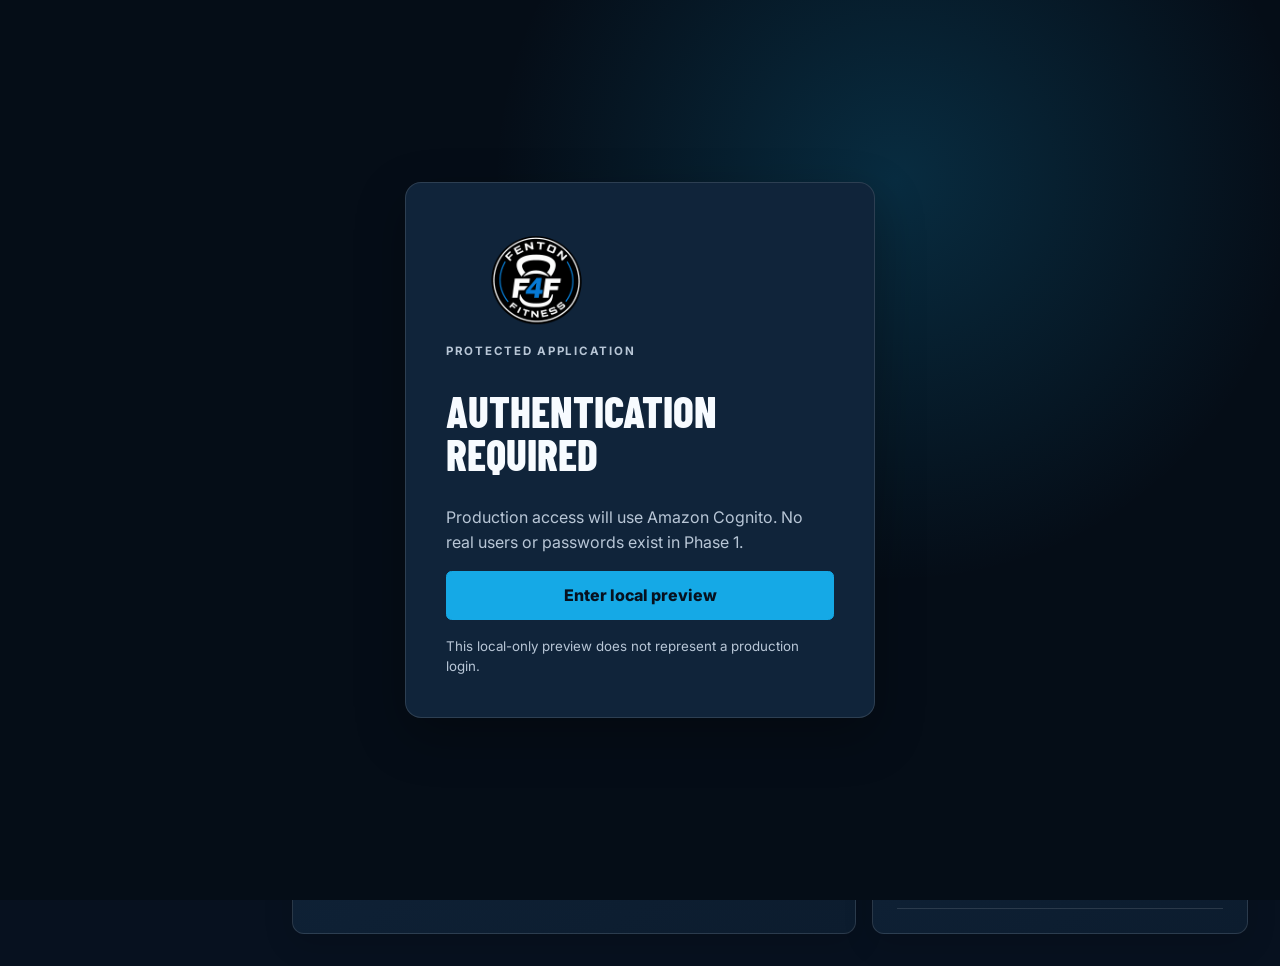
==== frontend/index.html @ 79f04292 "feat: build F4F operations dashboard foundation" ====
<!doctype html>
<html lang="en">
<head>
  <meta charset="utf-8">
  <meta name="viewport" content="width=device-width, initial-scale=1">
  <meta name="robots" content="noindex, nofollow">
  <title>F4F Operations Dashboard</title>
  <link rel="stylesheet" href="css/dashboard.css">
</head>
<body>
  <a class="skip-link" href="#main">Skip to dashboard content</a>
  <div class="app-shell">
    <aside class="sidebar" id="sidebar" aria-label="Dashboard navigation">
      <a class="brand" href="#dashboard" aria-label="F4F Operations Dashboard home">
        <img class="brand-logo" src="assets/f4f-logo.png" alt="">
        <span><strong>Fenton4Fitness</strong><small>Operations</small></span>
      </a>
      <nav>
        <ul class="nav-list" id="primary-nav">
          <li><a href="#dashboard" data-route="dashboard" aria-current="page">Dashboard</a></li>
          <li><a href="#leads" data-route="leads">Leads</a></li>
          <li><a href="#athletes" data-route="athletes">Athletes</a></li>
          <li><a href="#clients" data-route="clients">Clients</a></li>
          <li><a href="#teams" data-route="teams">Teams</a></li>
          <li><a href="#training" data-route="training">Training</a></li>
          <li><a href="#schedule" data-route="schedule">Schedule</a></li>
          <li><a href="#revenue" data-route="revenue">Revenue</a></li>
          <li><a href="#messages" data-route="messages">Messages</a></li>
          <li><a href="#settings" data-route="settings">Settings</a></li>
        </ul>
      </nav>
      <div class="sidebar-footer">
        <span class="environment-badge">Local Phase 1</span>
        <button class="text-button" id="logout-button" type="button">Log out</button>
      </div>
    </aside>

    <div class="workspace">
      <header class="topbar">
        <button class="menu-button" id="menu-button" type="button" aria-controls="sidebar" aria-expanded="false">Menu</button>
        <div><p class="eyebrow">Internal application</p><p class="page-context" id="page-context">Dashboard overview</p></div>
        <div class="user-chip" aria-label="Current user"><span aria-hidden="true">JF</span><div><strong>Owner</strong><small>Local preview</small></div></div>
      </header>

      <main id="main" tabindex="-1">
        <section class="view" id="view-dashboard" data-view="dashboard">
          <div class="page-heading"><div><p class="eyebrow">F4F command center</p><h1>Business overview</h1><p>Phase 1 presents safe empty states until authenticated production data is connected.</p></div><span class="status-pill">Foundation ready</span></div>
          <div class="stat-grid" aria-label="Business metrics">
            <article class="stat-card"><span>New Leads</span><strong>—</strong><small>Awaiting secure API connection</small></article>
            <article class="stat-card"><span>Active Clients</span><strong>—</strong><small>Not connected in Phase 1</small></article>
            <article class="stat-card"><span>Active Athletes</span><strong>—</strong><small>Not connected in Phase 1</small></article>
            <article class="stat-card"><span>Upcoming Sessions</span><strong>—</strong><small>Scheduling planned for Phase 4</small></article>
            <article class="stat-card"><span>Monthly Revenue</span><strong>—</strong><small>Financial data is not connected</small></article>
            <article class="stat-card"><span>Conversion Rate</span><strong>—</strong><small>Requires lead-status history</small></article>
          </div>
          <div class="panel-grid">
            <article class="panel"><div class="panel-heading"><div><p class="eyebrow">Lead activity</p><h2>Recent inquiries</h2></div><a href="#leads">View leads</a></div><div class="empty-state"><strong>No production data loaded</strong><p>The deployed dashboard will request an allowlisted lead projection through an authenticated API.</p></div></article>
            <article class="panel"><p class="eyebrow">System readiness</p><h2>Phase 1 modules</h2><ul class="check-list"><li class="ready">Responsive application shell</li><li class="ready">Authentication guard interface</li><li class="ready">Read-only lead normalization</li><li>Production Cognito connection</li><li>Production lead-table read access</li></ul></article>
          </div>
        </section>

        <section class="view" id="view-leads" data-view="leads" hidden>
          <div class="page-heading"><div><p class="eyebrow">Read-only foundation</p><h1>Leads</h1><p>Contact details are visible only in this local mock-data preview.</p></div><span class="status-pill">Read only</span></div>
          <div class="panel table-panel"><div class="toolbar"><label for="lead-filter">Filter leads</label><select id="lead-filter"><option value="all">All lead types</option><option value="training">Training inquiries</option><option value="website-service-inquiry">Website services</option><option value="testimonial">Testimonials</option></select></div><div class="table-wrap"><table><thead><tr><th>Name</th><th>Contact</th><th>Lead type</th><th>Submitted</th><th>Status</th><th>Follow-up</th></tr></thead><tbody id="leads-table-body"></tbody></table></div><div class="empty-state" id="leads-empty" hidden><strong>No leads match this filter.</strong></div></div>
        </section>

        <section class="view" id="view-coming-soon" data-view="coming-soon" hidden>
          <div class="coming-soon"><img class="brand-logo brand-logo-large" src="assets/f4f-logo.png" alt=""><p class="eyebrow">Planned module</p><h1 id="coming-soon-title">Coming soon</h1><p>This module is intentionally deferred so authentication and private-data controls can be completed first.</p></div>
        </section>
      </main>
    </div>
  </div>
  <div class="auth-gate" id="auth-gate" hidden><div class="auth-card"><img class="brand-logo brand-logo-large" src="assets/f4f-logo.png" alt="Fenton4Fitness"><p class="eyebrow">Protected application</p><h1>Authentication required</h1><p>Production access will use Amazon Cognito. No real users or passwords exist in Phase 1.</p><button class="primary-button" id="preview-login" type="button">Enter local preview</button><small>This local-only preview does not represent a production login.</small></div></div>
  <script src="js/config.js"></script>
  <script src="js/auth.js"></script>
  <script src="js/api.js"></script>
  <script src="js/data.js"></script>
  <script src="js/app.js"></script>
</body>
</html>
---- frontend/css/dashboard.css ----
@import url('https://fonts.googleapis.com/css2?family=Barlow+Condensed:wght@600;700;800&family=Inter:wght@400;500;600;700&display=swap');
:root{--ink:#07111f;--navy:#0a192b;--panel:#10243a;--panel-2:#0c1c2e;--blue:#15a9e6;--blue-2:#75d4f7;--white:#f7fbff;--muted:#b8c6d6;--line:rgba(255,255,255,.12);--danger:#ff8d9b;--success:#6de0b4;--sidebar:260px;--shadow:0 18px 50px rgba(0,0,0,.28)}
*{box-sizing:border-box}html{color-scheme:dark}body{margin:0;background:var(--ink);color:var(--white);font:400 1rem/1.55 Inter,system-ui,sans-serif}button,select{font:inherit}button,a,select{min-height:44px}a{color:inherit}.skip-link{position:fixed;left:-9999px;top:1rem;z-index:100;background:white;color:var(--ink);padding:.75rem 1rem}.skip-link:focus{left:1rem}.app-shell{min-height:100vh;display:grid;grid-template-columns:var(--sidebar) 1fr}.sidebar{position:sticky;top:0;height:100vh;display:flex;flex-direction:column;background:#050d17;border-right:1px solid var(--line);padding:1.25rem}.brand{display:flex;align-items:center;gap:.75rem;text-decoration:none;padding:.35rem}.brand-logo{display:block;width:72px;height:48px;object-fit:contain;flex:0 0 auto}.brand-logo-large{width:180px;height:120px}.brand strong{display:block;font:800 1.2rem/1 'Barlow Condensed',sans-serif;letter-spacing:.04em}.brand small,.user-chip small{display:block;color:var(--muted)}.nav-list{list-style:none;margin:2rem 0;padding:0;display:grid;gap:.25rem}.nav-list a{display:flex;align-items:center;padding:.55rem .75rem;border-radius:.4rem;text-decoration:none;color:var(--muted);font-weight:600;border-left:3px solid transparent}.nav-list a:hover,.nav-list a[aria-current=page]{background:rgba(21,169,230,.1);color:white;border-left-color:var(--blue)}a:focus-visible,button:focus-visible,select:focus-visible{outline:3px solid var(--blue-2);outline-offset:2px}.sidebar-footer{margin-top:auto;display:flex;align-items:center;justify-content:space-between;gap:.5rem}.environment-badge,.status-pill{display:inline-flex;align-items:center;min-height:32px;padding:.3rem .65rem;border:1px solid rgba(117,212,247,.3);border-radius:999px;background:rgba(21,169,230,.08);font-size:.75rem;font-weight:700}.text-button{border:0;background:transparent;color:var(--blue-2);padding:.35rem}.workspace{min-width:0}.topbar{min-height:76px;display:flex;align-items:center;gap:1rem;padding:0 2rem;border-bottom:1px solid var(--line);background:rgba(7,17,31,.92);position:sticky;top:0;z-index:20;backdrop-filter:blur(14px)}.topbar>div:nth-child(2){margin-right:auto}.eyebrow{margin:0;color:var(--blue-2);font-size:.72rem;font-weight:700;text-transform:uppercase;letter-spacing:.15em}.page-context{margin:.1rem 0 0;font-weight:600}.menu-button{display:none;background:transparent;color:white;border:1px solid var(--line);border-radius:.35rem;padding:.5rem .75rem}.user-chip{display:flex;align-items:center;gap:.6rem}.user-chip>span{width:38px;height:38px;border-radius:50%;display:grid;place-items:center;background:var(--blue);color:var(--ink);font-weight:800}main{padding:2rem;max-width:1500px;width:100%;margin:auto}.page-heading{display:flex;align-items:flex-start;justify-content:space-between;gap:2rem;margin-bottom:1.75rem}.page-heading h1,.coming-soon h1{font:800 clamp(2.5rem,5vw,4.2rem)/.95 'Barlow Condensed',sans-serif;text-transform:uppercase;margin:.35rem 0}.page-heading p{color:var(--muted);max-width:740px;margin:.4rem 0}.stat-grid{display:grid;grid-template-columns:repeat(3,minmax(0,1fr));gap:1rem}.stat-card,.panel{background:linear-gradient(145deg,var(--panel),var(--panel-2));border:1px solid var(--line);border-radius:.75rem;box-shadow:0 10px 30px rgba(0,0,0,.14)}.stat-card{padding:1.35rem}.stat-card>span{color:var(--muted);font-size:.88rem}.stat-card strong{display:block;margin:.45rem 0;font:800 2.6rem/1 'Barlow Condensed',sans-serif}.stat-card small{color:#8ea3b8}.panel-grid{display:grid;grid-template-columns:1.5fr 1fr;gap:1rem;margin-top:1rem}.panel{padding:1.5rem}.panel h2{font:700 1.7rem/1.1 'Barlow Condensed',sans-serif;text-transform:uppercase;margin:.3rem 0 1rem}.panel-heading{display:flex;justify-content:space-between;gap:1rem}.panel-heading a{color:var(--blue-2);font-weight:700}.empty-state{padding:2rem;border:1px dashed rgba(255,255,255,.22);border-radius:.6rem;color:var(--muted)}.empty-state p{margin-bottom:0}.check-list{list-style:none;padding:0;margin:0}.check-list li{color:var(--muted);padding:.55rem 0;border-bottom:1px solid var(--line)}.check-list li:before{content:'○';color:var(--blue-2);margin-right:.65rem}.check-list li.ready:before{content:'✓';color:var(--success)}.table-panel{padding:0;overflow:hidden}.toolbar{display:flex;align-items:center;justify-content:flex-end;gap:.75rem;padding:1rem 1.25rem;border-bottom:1px solid var(--line)}select{background:#07111f;color:white;border:1px solid #466079;border-radius:.35rem;padding:.5rem .75rem}.table-wrap{overflow:auto}table{width:100%;border-collapse:collapse;min-width:850px}th,td{text-align:left;padding:1rem 1.25rem;border-bottom:1px solid var(--line);vertical-align:top}th{color:var(--blue-2);font-size:.75rem;text-transform:uppercase;letter-spacing:.1em}td{color:#dce7f2}td small{display:block;color:var(--muted)}.lead-status{display:inline-block;padding:.25rem .55rem;border-radius:999px;background:rgba(117,212,247,.1);font-size:.78rem;font-weight:700}.coming-soon{min-height:65vh;display:grid;place-items:center;align-content:center;text-align:center}.coming-soon p{max-width:570px;color:var(--muted)}.auth-gate{position:fixed;inset:0;z-index:200;display:grid;place-items:center;padding:1.5rem;background:radial-gradient(circle at 70% 20%,rgba(21,169,230,.2),transparent 35%),#050d17}.auth-gate[hidden]{display:none}.auth-card{width:min(100%,470px);padding:2.5rem;background:var(--panel);border:1px solid var(--line);border-radius:1rem;box-shadow:var(--shadow)}.auth-card h1{font:800 2.7rem/1 'Barlow Condensed',sans-serif;text-transform:uppercase}.auth-card p,.auth-card small{color:var(--muted)}.auth-card small{display:block;margin-top:1rem}.primary-button{border:1px solid var(--blue);border-radius:.35rem;background:var(--blue);color:var(--ink);font-weight:800;padding:.7rem 1rem;width:100%}
@media(max-width:1000px){.app-shell{grid-template-columns:1fr}.sidebar{position:fixed;left:0;top:0;z-index:60;width:min(86vw,var(--sidebar));transform:translateX(-105%);transition:transform .2s}.sidebar.open{transform:none}.menu-button{display:inline-flex;align-items:center}.stat-grid{grid-template-columns:repeat(2,minmax(0,1fr))}.panel-grid{grid-template-columns:1fr}}
@media(max-width:620px){.topbar,main{padding-left:1rem;padding-right:1rem}.user-chip div{display:none}.page-heading{display:block}.status-pill{margin-top:1rem}.stat-grid{grid-template-columns:1fr}.toolbar{align-items:stretch;flex-direction:column}.toolbar select{width:100%}.panel{padding:1.1rem}}
@media(prefers-reduced-motion:reduce){*{scroll-behavior:auto!important;transition:none!important}}
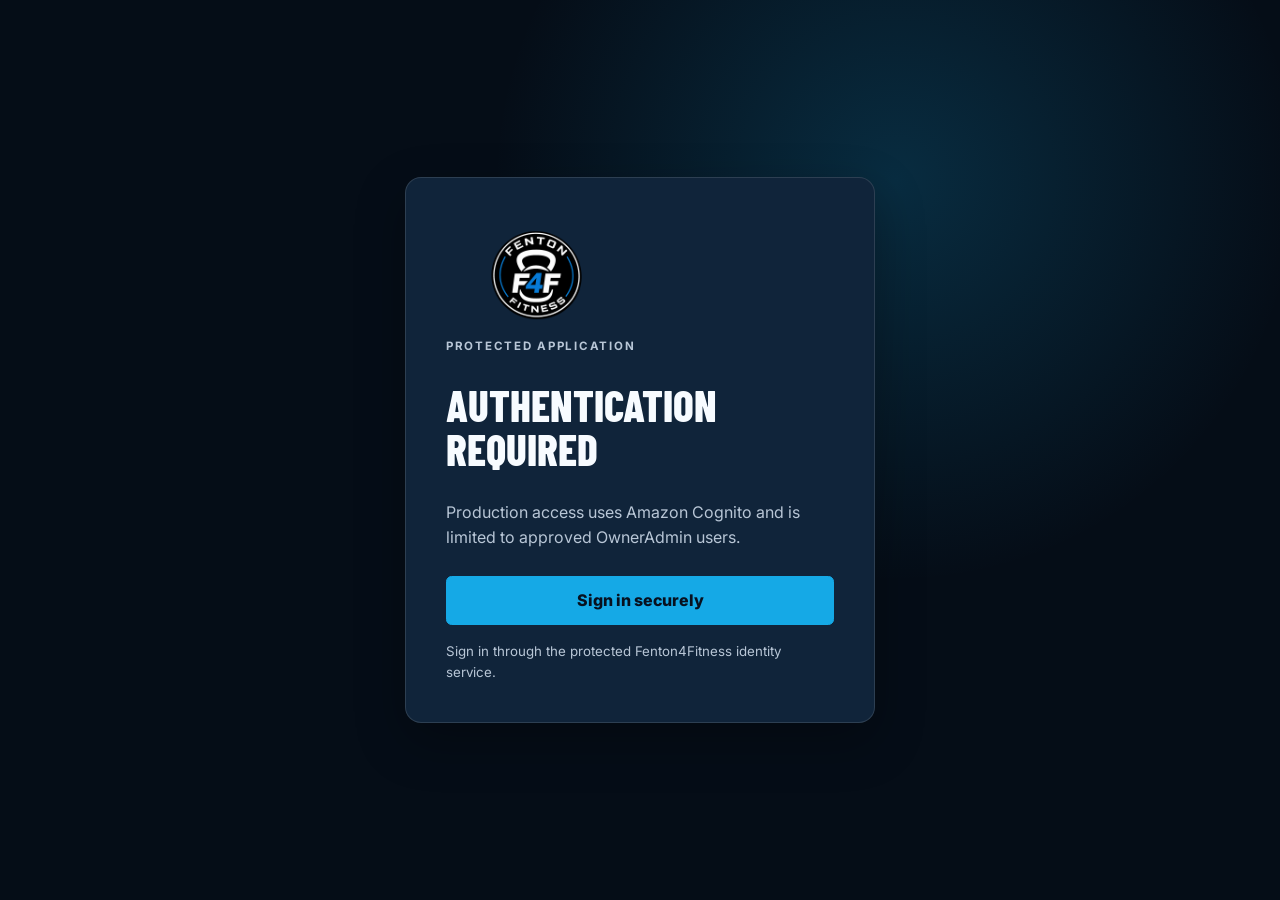
==== commit c13e7f88: "feat: launch secure Coach operations dashboard" ====
--- a/frontend/index.html
+++ b/frontend/index.html
@@ -4,12 +4,13 @@
   <meta charset="utf-8">
   <meta name="viewport" content="width=device-width, initial-scale=1">
   <meta name="robots" content="noindex, nofollow">
-  <title>F4F Operations Dashboard</title>
+  <title>F4F Athlete Performance Hub</title>
   <link rel="stylesheet" href="css/dashboard.css">
+  <link rel="stylesheet" href="css/athlete.css">
 </head>
 <body>
   <a class="skip-link" href="#main">Skip to dashboard content</a>
-  <div class="app-shell">
+  <div class="app-shell" id="coach-shell" hidden>
     <aside class="sidebar" id="sidebar" aria-label="Dashboard navigation">
       <a class="brand" href="#dashboard" aria-label="F4F Operations Dashboard home">
         <img class="brand-logo" src="assets/f4f-logo.png" alt="">
@@ -39,14 +40,14 @@
       <header class="topbar">
         <button class="menu-button" id="menu-button" type="button" aria-controls="sidebar" aria-expanded="false">Menu</button>
         <div><p class="eyebrow">Internal application</p><p class="page-context" id="page-context">Dashboard overview</p></div>
-        <div class="user-chip" aria-label="Current user"><span aria-hidden="true">JF</span><div><strong>Owner</strong><small>Local preview</small></div></div>
+        <div class="user-chip" aria-label="Current user"><img class="user-avatar" src="assets/f4f-logo.png" alt="Fenton4Fitness"><div><strong>Owner</strong><small>Local preview</small></div></div>
       </header>
 
       <main id="main" tabindex="-1">
         <section class="view" id="view-dashboard" data-view="dashboard">
           <div class="page-heading"><div><p class="eyebrow">F4F command center</p><h1>Business overview</h1><p>Phase 1 presents safe empty states until authenticated production data is connected.</p></div><span class="status-pill">Foundation ready</span></div>
           <div class="stat-grid" aria-label="Business metrics">
-            <article class="stat-card"><span>New Leads</span><strong>—</strong><small>Awaiting secure API connection</small></article>
+            <article class="stat-card"><span>New Leads</span><strong id="new-leads-value">—</strong><small id="new-leads-note">Awaiting authenticated data</small></article>
             <article class="stat-card"><span>Active Clients</span><strong>—</strong><small>Not connected in Phase 1</small></article>
             <article class="stat-card"><span>Active Athletes</span><strong>—</strong><small>Not connected in Phase 1</small></article>
             <article class="stat-card"><span>Upcoming Sessions</span><strong>—</strong><small>Scheduling planned for Phase 4</small></article>
@@ -54,14 +55,14 @@
             <article class="stat-card"><span>Conversion Rate</span><strong>—</strong><small>Requires lead-status history</small></article>
           </div>
           <div class="panel-grid">
-            <article class="panel"><div class="panel-heading"><div><p class="eyebrow">Lead activity</p><h2>Recent inquiries</h2></div><a href="#leads">View leads</a></div><div class="empty-state"><strong>No production data loaded</strong><p>The deployed dashboard will request an allowlisted lead projection through an authenticated API.</p></div></article>
+            <article class="panel"><div class="panel-heading"><div><p class="eyebrow">Lead activity</p><h2>Recent inquiries</h2></div><a href="#leads">View leads</a></div><div id="recent-inquiries"><div class="empty-state"><strong>Authentication required</strong><p>Sign in to load the allowlisted production lead view.</p></div></div></article>
             <article class="panel"><p class="eyebrow">System readiness</p><h2>Phase 1 modules</h2><ul class="check-list"><li class="ready">Responsive application shell</li><li class="ready">Authentication guard interface</li><li class="ready">Read-only lead normalization</li><li>Production Cognito connection</li><li>Production lead-table read access</li></ul></article>
           </div>
         </section>
 
         <section class="view" id="view-leads" data-view="leads" hidden>
           <div class="page-heading"><div><p class="eyebrow">Read-only foundation</p><h1>Leads</h1><p>Contact details are visible only in this local mock-data preview.</p></div><span class="status-pill">Read only</span></div>
-          <div class="panel table-panel"><div class="toolbar"><label for="lead-filter">Filter leads</label><select id="lead-filter"><option value="all">All lead types</option><option value="training">Training inquiries</option><option value="website-service-inquiry">Website services</option><option value="testimonial">Testimonials</option></select></div><div class="table-wrap"><table><thead><tr><th>Name</th><th>Contact</th><th>Lead type</th><th>Submitted</th><th>Status</th><th>Follow-up</th></tr></thead><tbody id="leads-table-body"></tbody></table></div><div class="empty-state" id="leads-empty" hidden><strong>No leads match this filter.</strong></div></div>
+          <div class="panel table-panel"><div class="toolbar"><label for="lead-filter">Filter leads</label><select id="lead-filter"><option value="all">All lead types</option><option value="training">Training inquiries</option><option value="website-service-inquiry">Website services</option><option value="testimonial">Testimonials</option></select></div><p class="data-state" id="leads-state" data-state="idle" role="status" hidden></p><div class="table-wrap"><table><thead><tr><th>Name</th><th>Contact</th><th>Lead type</th><th>Submitted</th><th>Status</th><th>Follow-up</th></tr></thead><tbody id="leads-table-body"></tbody></table></div><div class="empty-state" id="leads-empty"><strong>No leads match this filter.</strong></div></div>
         </section>
 
         <section class="view" id="view-coming-soon" data-view="coming-soon" hidden>
@@ -70,11 +71,61 @@
       </main>
     </div>
   </div>
-  <div class="auth-gate" id="auth-gate" hidden><div class="auth-card"><img class="brand-logo brand-logo-large" src="assets/f4f-logo.png" alt="Fenton4Fitness"><p class="eyebrow">Protected application</p><h1>Authentication required</h1><p>Production access will use Amazon Cognito. No real users or passwords exist in Phase 1.</p><button class="primary-button" id="preview-login" type="button">Enter local preview</button><small>This local-only preview does not represent a production login.</small></div></div>
+
+  <div class="athlete-shell" id="athlete-shell" hidden>
+    <header class="athlete-header">
+      <a href="#athlete-today" class="athlete-brand" aria-label="Athlete Performance Hub home"><img src="assets/f4f-logo.png" alt=""><span><strong>F4F</strong><small>Performance Hub</small></span></a>
+      <div class="athlete-avatar" aria-label="Fictional demo athlete"><span id="athlete-initials">JR</span></div>
+    </header>
+    <main class="athlete-main" id="athlete-main" tabindex="-1">
+      <section id="athlete-view-today" data-athlete-view="athlete-today">
+        <p class="demo-label">Fictional demo athlete · Local preview only</p>
+        <div class="athlete-welcome"><div><span class="athlete-kicker">Today</span><h1>Ready to work, <span data-demo-athlete-name>Jordan</span>?</h1></div><span class="athlete-date">Tuesday<br><strong>Aug 18</strong></span></div>
+        <article class="today-workout">
+          <div class="workout-topline"><span>Assigned workout</span><strong id="athlete-workout-progress">0 of 5 exercises</strong></div>
+          <h2 id="athlete-workout-title">Lower Body Power</h2>
+          <p id="athlete-workout-meta">Today · 4:30 PM · 45 min</p>
+          <ul class="exercise-preview" id="athlete-exercises"></ul>
+          <div class="coach-note"><span>Coach note</span><p id="athlete-coach-note"></p></div>
+          <button class="athlete-primary" id="athlete-start-workout" type="button">Start workout</button>
+          <small class="workout-state" id="athlete-workout-state">Preview only · no results will be saved</small>
+        </article>
+        <div class="athlete-answer-grid">
+          <article class="athlete-card"><span class="athlete-kicker">Last time</span><h2>Your last comparable workout</h2><div class="last-workout" id="athlete-last-workout"></div></article>
+          <article class="athlete-card improvement-card"><span class="athlete-kicker">Progress</span><h2>You're moving forward</h2><p><strong>2</strong> recent personal records</p><a href="#athlete-progress">See progress</a></article>
+        </div>
+      </section>
+
+      <section id="athlete-view-workouts" data-athlete-view="athlete-workouts" hidden>
+        <div class="athlete-page-heading"><span class="athlete-kicker">Your plan</span><h1>Upcoming workouts</h1><p>Coach-assigned sessions are easy to find and ready when you are.</p></div>
+        <article class="athlete-card"><ul class="upcoming-list" id="athlete-upcoming-list"></ul></article>
+      </section>
+
+      <section id="athlete-view-progress" data-athlete-view="athlete-progress" hidden>
+        <div class="athlete-page-heading"><span class="athlete-kicker">Basic progress</span><h1>Recent PRs</h1><p>A simple view of your latest improvements.</p></div>
+        <article class="athlete-card"><ul class="pr-list" id="athlete-pr-list"></ul></article>
+      </section>
+
+      <section id="athlete-view-profile" data-athlete-view="athlete-profile" hidden>
+        <div class="athlete-page-heading"><span class="athlete-kicker">Profile</span><h1 id="athlete-profile-name">Jordan · Fictional demo athlete</h1><p>This preview contains synthetic training data only.</p></div>
+        <article class="athlete-card profile-card"><span>Training focus</span><strong id="athlete-profile-focus">Speed &amp; strength</strong><hr><button class="athlete-secondary local-role-switch" data-switch-role="coach" type="button">Switch to Coach preview</button><button class="athlete-secondary" id="athlete-logout-button" type="button">Log out</button></article>
+      </section>
+    </main>
+    <nav class="athlete-bottom-nav" aria-label="Athlete navigation">
+      <a href="#athlete-today" data-athlete-route="athlete-today" aria-current="page"><span aria-hidden="true">●</span>Today</a>
+      <a href="#athlete-workouts" data-athlete-route="athlete-workouts"><span aria-hidden="true">▤</span>Workouts</a>
+      <a href="#athlete-progress" data-athlete-route="athlete-progress"><span aria-hidden="true">↗</span>Progress</a>
+      <a href="#athlete-profile" data-athlete-route="athlete-profile"><span aria-hidden="true">○</span>Profile</a>
+    </nav>
+  </div>
+
+  <div class="auth-gate" id="auth-gate" hidden><div class="auth-card"><img class="brand-logo brand-logo-large" src="assets/f4f-logo.png" alt="Fenton4Fitness"><p class="eyebrow">Protected application</p><h1>Authentication required</h1><p>Production access uses Amazon Cognito and is limited to approved OwnerAdmin users.</p><div class="local-preview-choices" id="local-preview-choices"><button class="primary-button" id="preview-coach-login" type="button">Preview as Coach</button><button class="secondary-button" id="preview-athlete-login" type="button">Preview as Athlete</button></div><button class="primary-button" id="production-login" type="button">Sign in securely</button><small id="auth-message">Sign in through the protected Fenton4Fitness identity service.</small></div></div>
   <script src="js/config.js"></script>
   <script src="js/auth.js"></script>
   <script src="js/api.js"></script>
   <script src="js/data.js"></script>
+  <script src="js/app-state.js"></script>
+  <script src="js/athlete.js"></script>
   <script src="js/app.js"></script>
 </body>
 </html>
--- a/frontend/css/dashboard.css
+++ b/frontend/css/dashboard.css
@@ -1,6 +1,9 @@
 @import url('https://fonts.googleapis.com/css2?family=Barlow+Condensed:wght@600;700;800&family=Inter:wght@400;500;600;700&display=swap');
 :root{--ink:#07111f;--navy:#0a192b;--panel:#10243a;--panel-2:#0c1c2e;--blue:#15a9e6;--blue-2:#75d4f7;--white:#f7fbff;--muted:#b8c6d6;--line:rgba(255,255,255,.12);--danger:#ff8d9b;--success:#6de0b4;--sidebar:260px;--shadow:0 18px 50px rgba(0,0,0,.28)}
+[hidden]{display:none!important}
 *{box-sizing:border-box}html{color-scheme:dark}body{margin:0;background:var(--ink);color:var(--white);font:400 1rem/1.55 Inter,system-ui,sans-serif}button,select{font:inherit}button,a,select{min-height:44px}a{color:inherit}.skip-link{position:fixed;left:-9999px;top:1rem;z-index:100;background:white;color:var(--ink);padding:.75rem 1rem}.skip-link:focus{left:1rem}.app-shell{min-height:100vh;display:grid;grid-template-columns:var(--sidebar) 1fr}.sidebar{position:sticky;top:0;height:100vh;display:flex;flex-direction:column;background:#050d17;border-right:1px solid var(--line);padding:1.25rem}.brand{display:flex;align-items:center;gap:.75rem;text-decoration:none;padding:.35rem}.brand-logo{display:block;width:72px;height:48px;object-fit:contain;flex:0 0 auto}.brand-logo-large{width:180px;height:120px}.brand strong{display:block;font:800 1.2rem/1 'Barlow Condensed',sans-serif;letter-spacing:.04em}.brand small,.user-chip small{display:block;color:var(--muted)}.nav-list{list-style:none;margin:2rem 0;padding:0;display:grid;gap:.25rem}.nav-list a{display:flex;align-items:center;padding:.55rem .75rem;border-radius:.4rem;text-decoration:none;color:var(--muted);font-weight:600;border-left:3px solid transparent}.nav-list a:hover,.nav-list a[aria-current=page]{background:rgba(21,169,230,.1);color:white;border-left-color:var(--blue)}a:focus-visible,button:focus-visible,select:focus-visible{outline:3px solid var(--blue-2);outline-offset:2px}.sidebar-footer{margin-top:auto;display:flex;align-items:center;justify-content:space-between;gap:.5rem}.environment-badge,.status-pill{display:inline-flex;align-items:center;min-height:32px;padding:.3rem .65rem;border:1px solid rgba(117,212,247,.3);border-radius:999px;background:rgba(21,169,230,.08);font-size:.75rem;font-weight:700}.text-button{border:0;background:transparent;color:var(--blue-2);padding:.35rem}.workspace{min-width:0}.topbar{min-height:76px;display:flex;align-items:center;gap:1rem;padding:0 2rem;border-bottom:1px solid var(--line);background:rgba(7,17,31,.92);position:sticky;top:0;z-index:20;backdrop-filter:blur(14px)}.topbar>div:nth-child(2){margin-right:auto}.eyebrow{margin:0;color:var(--blue-2);font-size:.72rem;font-weight:700;text-transform:uppercase;letter-spacing:.15em}.page-context{margin:.1rem 0 0;font-weight:600}.menu-button{display:none;background:transparent;color:white;border:1px solid var(--line);border-radius:.35rem;padding:.5rem .75rem}.user-chip{display:flex;align-items:center;gap:.6rem}.user-chip>span{width:38px;height:38px;border-radius:50%;display:grid;place-items:center;background:var(--blue);color:var(--ink);font-weight:800}main{padding:2rem;max-width:1500px;width:100%;margin:auto}.page-heading{display:flex;align-items:flex-start;justify-content:space-between;gap:2rem;margin-bottom:1.75rem}.page-heading h1,.coming-soon h1{font:800 clamp(2.5rem,5vw,4.2rem)/.95 'Barlow Condensed',sans-serif;text-transform:uppercase;margin:.35rem 0}.page-heading p{color:var(--muted);max-width:740px;margin:.4rem 0}.stat-grid{display:grid;grid-template-columns:repeat(3,minmax(0,1fr));gap:1rem}.stat-card,.panel{background:linear-gradient(145deg,var(--panel),var(--panel-2));border:1px solid var(--line);border-radius:.75rem;box-shadow:0 10px 30px rgba(0,0,0,.14)}.stat-card{padding:1.35rem}.stat-card>span{color:var(--muted);font-size:.88rem}.stat-card strong{display:block;margin:.45rem 0;font:800 2.6rem/1 'Barlow Condensed',sans-serif}.stat-card small{color:#8ea3b8}.panel-grid{display:grid;grid-template-columns:1.5fr 1fr;gap:1rem;margin-top:1rem}.panel{padding:1.5rem}.panel h2{font:700 1.7rem/1.1 'Barlow Condensed',sans-serif;text-transform:uppercase;margin:.3rem 0 1rem}.panel-heading{display:flex;justify-content:space-between;gap:1rem}.panel-heading a{color:var(--blue-2);font-weight:700}.empty-state{padding:2rem;border:1px dashed rgba(255,255,255,.22);border-radius:.6rem;color:var(--muted)}.empty-state p{margin-bottom:0}.check-list{list-style:none;padding:0;margin:0}.check-list li{color:var(--muted);padding:.55rem 0;border-bottom:1px solid var(--line)}.check-list li:before{content:'○';color:var(--blue-2);margin-right:.65rem}.check-list li.ready:before{content:'✓';color:var(--success)}.table-panel{padding:0;overflow:hidden}.toolbar{display:flex;align-items:center;justify-content:flex-end;gap:.75rem;padding:1rem 1.25rem;border-bottom:1px solid var(--line)}select{background:#07111f;color:white;border:1px solid #466079;border-radius:.35rem;padding:.5rem .75rem}.table-wrap{overflow:auto}table{width:100%;border-collapse:collapse;min-width:850px}th,td{text-align:left;padding:1rem 1.25rem;border-bottom:1px solid var(--line);vertical-align:top}th{color:var(--blue-2);font-size:.75rem;text-transform:uppercase;letter-spacing:.1em}td{color:#dce7f2}td small{display:block;color:var(--muted)}.lead-status{display:inline-block;padding:.25rem .55rem;border-radius:999px;background:rgba(117,212,247,.1);font-size:.78rem;font-weight:700}.coming-soon{min-height:65vh;display:grid;place-items:center;align-content:center;text-align:center}.coming-soon p{max-width:570px;color:var(--muted)}.auth-gate{position:fixed;inset:0;z-index:200;display:grid;place-items:center;padding:1.5rem;background:radial-gradient(circle at 70% 20%,rgba(21,169,230,.2),transparent 35%),#050d17}.auth-gate[hidden]{display:none}.auth-card{width:min(100%,470px);padding:2.5rem;background:var(--panel);border:1px solid var(--line);border-radius:1rem;box-shadow:var(--shadow)}.auth-card h1{font:800 2.7rem/1 'Barlow Condensed',sans-serif;text-transform:uppercase}.auth-card p,.auth-card small{color:var(--muted)}.auth-card small{display:block;margin-top:1rem}.primary-button{border:1px solid var(--blue);border-radius:.35rem;background:var(--blue);color:var(--ink);font-weight:800;padding:.7rem 1rem;width:100%}
 @media(max-width:1000px){.app-shell{grid-template-columns:1fr}.sidebar{position:fixed;left:0;top:0;z-index:60;width:min(86vw,var(--sidebar));transform:translateX(-105%);transition:transform .2s}.sidebar.open{transform:none}.menu-button{display:inline-flex;align-items:center}.stat-grid{grid-template-columns:repeat(2,minmax(0,1fr))}.panel-grid{grid-template-columns:1fr}}
+.user-avatar{display:block;width:57px;height:38px;object-fit:contain;flex:0 0 auto}
 @media(max-width:620px){.topbar,main{padding-left:1rem;padding-right:1rem}.user-chip div{display:none}.page-heading{display:block}.status-pill{margin-top:1rem}.stat-grid{grid-template-columns:1fr}.toolbar{align-items:stretch;flex-direction:column}.toolbar select{width:100%}.panel{padding:1.1rem}}
 @media(prefers-reduced-motion:reduce){*{scroll-behavior:auto!important;transition:none!important}}
+.data-state{margin:0;padding:1rem 1.25rem;border-bottom:1px solid var(--line);color:var(--muted)}.data-state[data-state=error],.data-state[data-state=auth-expired]{color:#ffd4da;background:rgba(255,141,155,.08)}.inquiry-list{list-style:none;margin:0;padding:0}.inquiry-list li{display:flex;justify-content:space-between;align-items:center;gap:1rem;padding:1rem 0;border-bottom:1px solid var(--line)}.inquiry-list li:last-child{border-bottom:0}.inquiry-list small,.inquiry-list time{display:block;color:var(--muted);font-size:.82rem}.inquiry-list time{text-align:right}
--- a/frontend/css/athlete.css
+++ b/frontend/css/athlete.css
@@ -0,0 +1,4 @@
+.athlete-shell{min-height:100vh;background:linear-gradient(180deg,#07111f 0,#0a192b 50%,#07111f 100%);padding-bottom:88px}.athlete-header{height:72px;display:flex;align-items:center;justify-content:space-between;padding:0 max(1rem,calc((100vw - 1080px)/2));border-bottom:1px solid var(--line);background:rgba(5,13,23,.94);position:sticky;top:0;z-index:30;backdrop-filter:blur(12px)}.athlete-brand{display:flex;align-items:center;gap:.65rem;text-decoration:none;min-height:48px}.athlete-brand img{width:58px;height:46px;object-fit:contain}.athlete-brand strong{font:800 1.25rem/1 'Barlow Condensed',sans-serif}.athlete-brand small{display:block;color:var(--muted);font-size:.72rem}.athlete-avatar{width:44px;height:44px;display:grid;place-items:center;border-radius:50%;background:var(--blue);color:var(--ink);font-weight:800}.athlete-main{width:min(100%,1080px);margin:auto;padding:1.25rem}.demo-label{display:inline-flex;margin:0 0 1.25rem;padding:.35rem .65rem;border:1px solid rgba(117,212,247,.28);border-radius:99px;color:var(--blue-2);font-size:.72rem;font-weight:700}.athlete-welcome{display:flex;justify-content:space-between;gap:1rem;align-items:flex-start;margin-bottom:1.25rem}.athlete-welcome h1,.athlete-page-heading h1{font:800 clamp(2.35rem,8vw,4.5rem)/.95 'Barlow Condensed',sans-serif;text-transform:uppercase;margin:.25rem 0}.athlete-kicker{color:var(--blue-2);font-size:.72rem;letter-spacing:.15em;text-transform:uppercase;font-weight:800}.athlete-date{text-align:right;color:var(--muted);line-height:1.15}.athlete-date strong{color:white}.today-workout,.athlete-card{border:1px solid var(--line);border-radius:1rem;background:linear-gradient(145deg,#112a43,#0b1d30);box-shadow:0 18px 45px rgba(0,0,0,.2)}.today-workout{padding:clamp(1.15rem,4vw,2rem);border-color:rgba(21,169,230,.42)}.workout-topline{display:flex;justify-content:space-between;gap:1rem;color:var(--blue-2);font-size:.75rem;text-transform:uppercase;letter-spacing:.08em}.today-workout h2{font:800 clamp(2.1rem,7vw,3.8rem)/1 'Barlow Condensed',sans-serif;text-transform:uppercase;margin:.55rem 0 .15rem}.today-workout>p{color:var(--muted);margin:0}.exercise-preview{list-style:none;padding:0;margin:1.5rem 0;display:grid;grid-template-columns:repeat(2,minmax(0,1fr));gap:.55rem}.exercise-preview li{display:flex;align-items:center;gap:.7rem;min-height:48px;padding:.55rem .7rem;border-radius:.55rem;background:rgba(255,255,255,.045);color:#dce7f2}.exercise-preview span{width:28px;height:28px;display:grid;place-items:center;border-radius:50%;background:rgba(21,169,230,.14);color:var(--blue-2);font-weight:800;flex:none}.coach-note{border-left:3px solid var(--blue);padding:.2rem 0 .2rem .9rem;margin:1rem 0 1.35rem}.coach-note span{color:var(--blue-2);font-size:.7rem;text-transform:uppercase;font-weight:800}.coach-note p{margin:.15rem 0;color:var(--muted)}.athlete-primary,.athlete-secondary,.secondary-button{width:100%;min-height:52px;border-radius:.6rem;font-weight:800;padding:.8rem 1rem}.athlete-primary{border:1px solid var(--blue);background:var(--blue);color:var(--ink);font-size:1.05rem}.athlete-secondary,.secondary-button{border:1px solid rgba(117,212,247,.38);background:transparent;color:var(--white)}.workout-state{display:block;text-align:center;color:var(--muted);margin-top:.65rem}.athlete-answer-grid{display:grid;grid-template-columns:1.4fr 1fr;gap:1rem;margin-top:1rem}.athlete-card{padding:1.3rem}.athlete-card h2{font:700 1.55rem/1.05 'Barlow Condensed',sans-serif;text-transform:uppercase;margin:.35rem 0 1rem}.last-workout{display:grid;gap:.2rem}.last-workout span,.last-workout small{color:var(--muted)}.improvement-card p{color:var(--muted)}.improvement-card p strong{font:800 3rem/1 'Barlow Condensed',sans-serif;color:var(--white);margin-right:.35rem}.improvement-card a{color:var(--blue-2);font-weight:800}.athlete-page-heading{margin:1rem 0 1.5rem}.athlete-page-heading p{color:var(--muted);margin:.5rem 0}.upcoming-list,.pr-list{list-style:none;margin:0;padding:0}.upcoming-list li,.pr-list li{display:flex;align-items:center;gap:1rem;padding:1rem 0;border-bottom:1px solid var(--line)}.upcoming-list li:last-child,.pr-list li:last-child{border-bottom:0}.upcoming-list time{width:72px;display:grid;color:var(--muted);font-size:.72rem}.upcoming-list time strong{color:var(--blue-2);font-size:1rem}.upcoming-list div,.pr-list div{display:grid}.upcoming-list small,.pr-list span{color:var(--muted)}.pr-list{display:grid;grid-template-columns:repeat(2,minmax(0,1fr));gap:1rem}.pr-list li{border:1px solid var(--line);border-radius:.65rem;padding:1rem;justify-content:space-between}.pr-list li>small{color:var(--success);font-weight:800;text-align:right}.profile-card{display:grid;gap:1rem}.profile-card>span{color:var(--muted)}.profile-card>strong{font-size:1.3rem}.profile-card hr{width:100%;border:0;border-top:1px solid var(--line)}.athlete-bottom-nav{position:fixed;bottom:0;left:0;right:0;z-index:40;display:grid;grid-template-columns:repeat(4,1fr);height:76px;padding-bottom:env(safe-area-inset-bottom);background:rgba(5,13,23,.97);border-top:1px solid var(--line);backdrop-filter:blur(14px)}.athlete-bottom-nav a{display:grid;place-items:center;align-content:center;gap:.15rem;text-decoration:none;color:var(--muted);font-size:.72rem;font-weight:700}.athlete-bottom-nav a span{font-size:1.05rem}.athlete-bottom-nav a[aria-current=page]{color:var(--blue-2);background:rgba(21,169,230,.07)}.local-preview-choices{display:grid;gap:.65rem}.secondary-button{margin-top:0}.auth-card>.primary-button{margin-top:.65rem}
+@media(max-width:620px){.athlete-header{padding:0 1rem}.athlete-main{padding:1rem}.athlete-welcome h1{font-size:2.5rem}.exercise-preview{grid-template-columns:1fr}.workout-topline{display:grid;gap:.2rem}.athlete-answer-grid{grid-template-columns:1fr}.today-workout{padding:1.1rem}.pr-list{grid-template-columns:1fr}.athlete-card{padding:1.1rem}.athlete-date{font-size:.82rem}.athlete-bottom-nav a{min-width:0}}
+@media(min-width:900px){.athlete-bottom-nav{left:50%;right:auto;width:600px;transform:translateX(-50%);border:1px solid var(--line);border-bottom:0;border-radius:1rem 1rem 0 0}.athlete-shell{padding-bottom:92px}}
+[data-athlete-view]{scroll-margin-top:88px}
